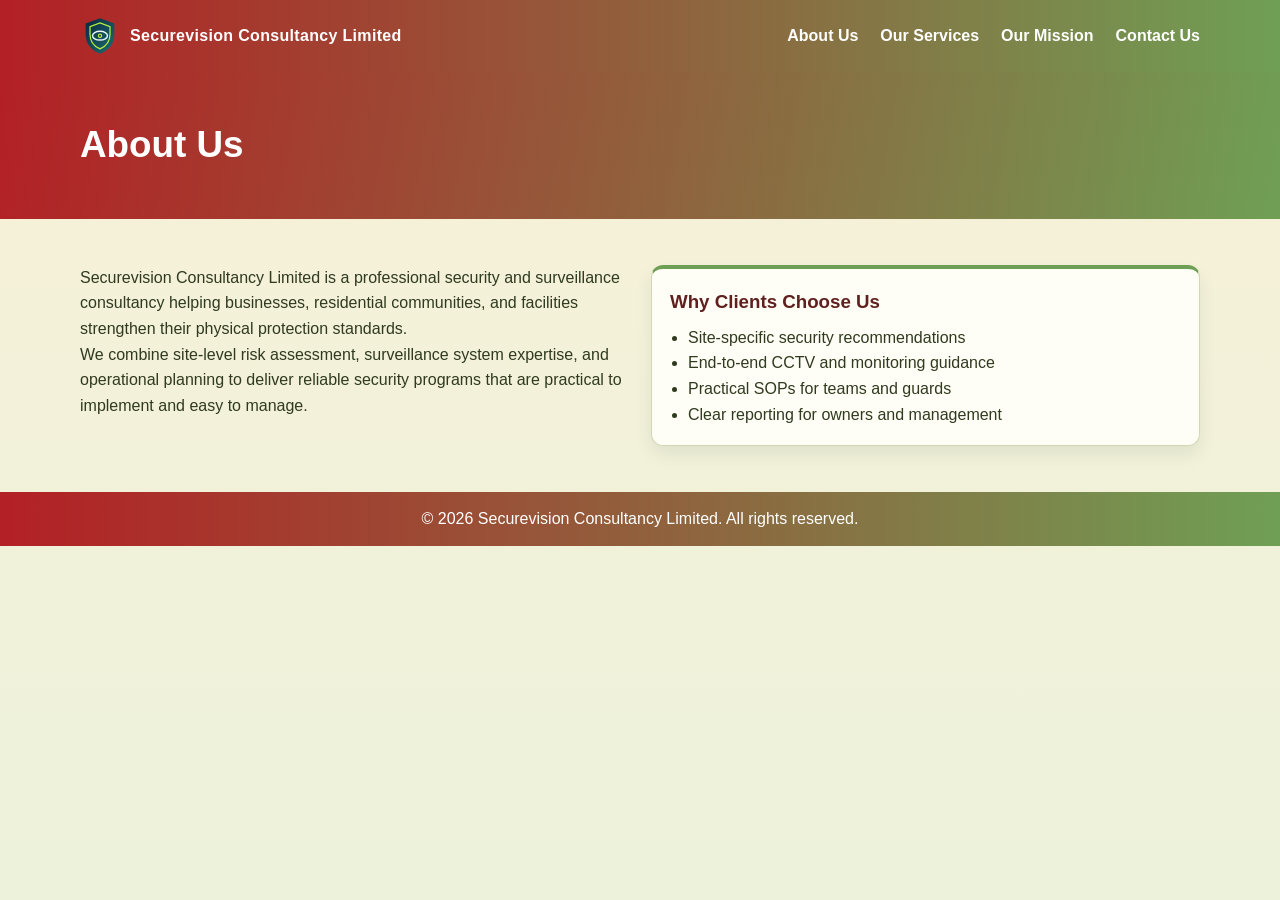
==== about.html @ 129cd583 "Force stylesheet refresh for updated palette" ====
<!DOCTYPE html>
<html lang="en">
<head>
  <meta charset="UTF-8" />
  <meta name="viewport" content="width=device-width, initial-scale=1.0" />
  <title>About Us | Securevision Consultancy Limited</title>
  <link rel="stylesheet" href="styles.css?v=20260226" />
</head>
<body>
  <nav class="navbar">
    <div class="container nav-wrap">
      <a class="brand" href="index.html">
        <img src="assets/securevision-logo.svg" alt="Securevision logo" class="brand-logo" />
        <span>Securevision Consultancy Limited</span>
      </a>
      <ul class="nav-links">
        <li><a href="about.html">About Us</a></li>
        <li><a href="services.html">Our Services</a></li>
        <li><a href="mission.html">Our Mission</a></li>
        <li><a href="contact.html">Contact Us</a></li>
      </ul>
    </div>
  </nav>

  <header class="page-header">
    <div class="container">
      <h1>About Us</h1>
    </div>
  </header>

  <main class="section">
    <div class="container grid-two">
      <div>
        <p>
          Securevision Consultancy Limited is a professional security and surveillance
          consultancy helping businesses, residential communities, and facilities
          strengthen their physical protection standards.
        </p>
        <p>
          We combine site-level risk assessment, surveillance system expertise, and
          operational planning to deliver reliable security programs that are practical
          to implement and easy to manage.
        </p>
      </div>
      <div class="panel">
        <h3>Why Clients Choose Us</h3>
        <ul>
          <li>Site-specific security recommendations</li>
          <li>End-to-end CCTV and monitoring guidance</li>
          <li>Practical SOPs for teams and guards</li>
          <li>Clear reporting for owners and management</li>
        </ul>
      </div>
    </div>
  </main>

  <footer class="footer">
    <p>&copy; 2026 Securevision Consultancy Limited. All rights reserved.</p>
  </footer>
</body>
</html>
---- styles.css ----
* {
  margin: 0;
  padding: 0;
  box-sizing: border-box;
}

:root {
  --bg: #b32025;
  --bg-soft: #6f9f54;
  --accent: #6f9f54;
  --accent-soft: #abc995;
  --accent-pop: #e8e7be;
  --text: #2f3a1f;
  --muted: #5f6f45;
  --surface: #fffef6;
  --surface-soft: #e8e7be;
}

html,
body {
  min-height: 100%;
}

body {
  font-family: "Trebuchet MS", "Segoe UI", Tahoma, sans-serif;
  color: var(--text);
  background: linear-gradient(180deg, #f7f1d7, #edf2db);
  display: flex;
  flex-direction: column;
  line-height: 1.6;
}

.container {
  width: min(1120px, 92%);
  margin: 0 auto;
}

.navbar {
  background: linear-gradient(90deg, var(--bg), var(--bg-soft));
  color: #fff;
  box-shadow: 0 6px 18px rgba(107, 26, 26, 0.24);
}

.nav-wrap {
  display: flex;
  align-items: center;
  justify-content: space-between;
  min-height: 72px;
  gap: 16px;
}

.brand {
  display: inline-flex;
  align-items: center;
  gap: 10px;
  color: #fff;
  text-decoration: none;
  font-weight: 700;
  letter-spacing: 0.02em;
}

.brand-logo {
  width: 40px;
  height: 40px;
  display: block;
}

.nav-links {
  list-style: none;
  display: flex;
  gap: 22px;
}

.nav-links a {
  color: #fff;
  text-decoration: none;
  font-weight: 600;
  border-bottom: 2px solid transparent;
  padding-bottom: 2px;
}

.nav-links a:hover {
  border-color: #e8e7be;
  color: #e8e7be;
}

.hero {
  min-height: calc(100vh - 132px);
  display: flex;
  align-items: center;
  color: #fff;
  background:
    radial-gradient(circle at 18% 20%, rgba(232, 231, 190, 0.22), transparent 34%),
    radial-gradient(circle at 80% 75%, rgba(171, 201, 149, 0.24), transparent 36%),
    repeating-linear-gradient(
      90deg,
      rgba(232, 231, 190, 0.09) 0 1px,
      transparent 1px 34px
    ),
    linear-gradient(140deg, #b32025, #6f9f54);
}

.hero-inner {
  padding: 24px 0;
}

.eyebrow {
  color: #fff9de;
  text-transform: uppercase;
  letter-spacing: 0.1em;
  font-size: 0.8rem;
}

.hero h1 {
  margin-top: 8px;
  font-size: clamp(2rem, 6vw, 4.8rem);
  line-height: 0.95;
  color: var(--accent-pop);
  max-width: 900px;
}

.subtitle {
  margin-top: 14px;
  max-width: 760px;
  color: #fff5da;
}

.btn {
  display: inline-block;
  margin-top: 20px;
  background: linear-gradient(135deg, var(--accent), #5d8748);
  color: #fffef0;
  font-weight: 700;
  text-decoration: none;
  border: none;
  border-radius: 999px;
  padding: 12px 26px;
  cursor: pointer;
  box-shadow: 0 8px 18px rgba(74, 107, 56, 0.35);
}

.btn:hover {
  filter: brightness(1.05);
}

.hero-visuals {
  margin-top: 22px;
  display: grid;
  grid-template-columns: repeat(3, minmax(0, 1fr));
  gap: 12px;
  max-width: 900px;
}

.visual-card {
  border: 1px solid rgba(232, 231, 190, 0.45);
  border-radius: 12px;
  background: rgba(120, 29, 33, 0.5);
  padding: 12px;
}

.visual-icon {
  display: block;
  color: var(--accent-pop);
  font-weight: 700;
  font-size: 0.8rem;
  letter-spacing: 0.08em;
}

.visual-card p {
  margin-top: 4px;
  color: #fffbe7;
  font-size: 0.95rem;
}

.page-header {
  background: linear-gradient(100deg, var(--bg), var(--bg-soft));
  color: #fff;
  padding: 44px 0;
}

.page-header h1 {
  font-size: clamp(1.8rem, 3vw, 2.3rem);
}

.section {
  padding: 46px 0;
}

.grid-two {
  display: grid;
  grid-template-columns: 1fr 1fr;
  gap: 22px;
}

.cards {
  display: grid;
  grid-template-columns: repeat(3, 1fr);
  gap: 18px;
}

.card,
.panel {
  background: var(--surface);
  border: 1px solid #d3d8b4;
  border-top: 4px solid var(--accent);
  border-radius: 12px;
  padding: 18px;
  box-shadow: 0 8px 18px rgba(9, 34, 60, 0.08);
}

.card h3,
.panel h3 {
  margin-bottom: 8px;
  color: #5f201f;
}

.lead {
  margin: 8px 0 26px;
  max-width: 880px;
  color: var(--muted);
}

.panel ul {
  margin-left: 18px;
}

.panel input,
.panel textarea {
  width: 100%;
  font: inherit;
  margin-top: 10px;
  padding: 11px 12px;
  border: 1px solid #c7ccab;
  border-radius: 8px;
}

.footer {
  margin-top: auto;
  background: linear-gradient(90deg, var(--bg), var(--bg-soft));
  color: #fff;
  text-align: center;
  padding: 14px;
}

.objectives {
  margin-top: 14px;
  display: grid;
  gap: 14px;
}

.objective-item {
  background: #fff;
  border: 1px solid #d3d8b4;
  border-left: 4px solid var(--accent);
  border-radius: 10px;
  padding: 14px 16px;
  box-shadow: 0 8px 18px rgba(9, 34, 60, 0.06);
}

.objective-item h3 {
  color: #5f201f;
  margin-bottom: 6px;
}

.objective-item p {
  color: var(--muted);
}

@media (max-width: 900px) {
  .nav-wrap {
    flex-direction: column;
    padding: 10px 0;
  }

  .nav-links {
    flex-wrap: wrap;
    justify-content: center;
    gap: 14px;
  }

  .grid-two {
    grid-template-columns: 1fr;
  }

  .cards {
    grid-template-columns: 1fr;
  }

  .hero-visuals {
    grid-template-columns: 1fr;
  }

  .brand-logo {
    width: 34px;
    height: 34px;
  }
}
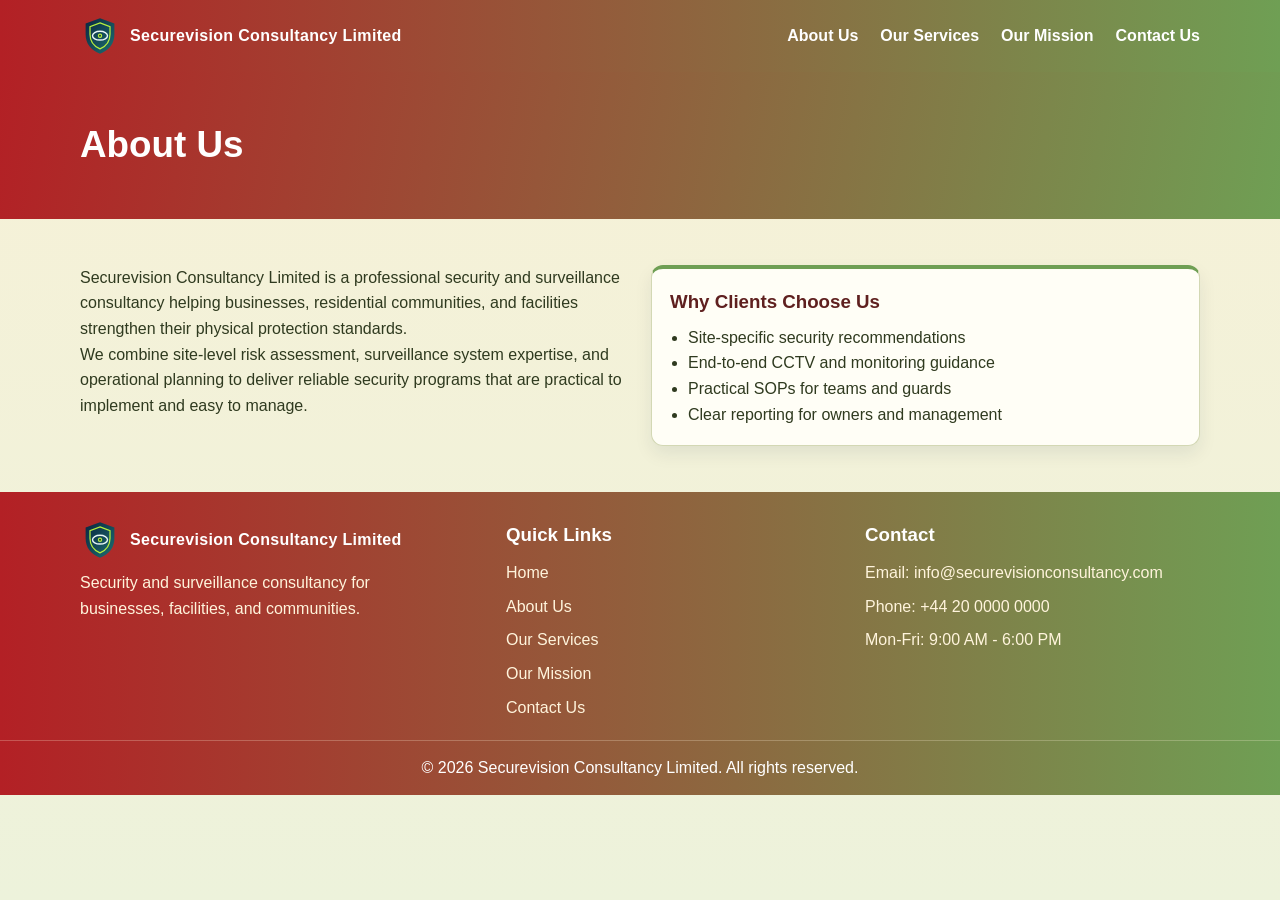
==== commit 6592692c: "Add homepage visuals and full multi-column footer across site" ====
--- a/about.html
+++ b/about.html
@@ -54,8 +54,37 @@
     </div>
   </main>
 
-  <footer class="footer">
-    <p>&copy; 2026 Securevision Consultancy Limited. All rights reserved.</p>
+  <footer class="site-footer">
+    <div class="container footer-grid">
+      <div>
+        <a class="brand footer-brand" href="index.html">
+          <img src="assets/securevision-logo.svg" alt="Securevision logo" class="brand-logo" />
+          <span>Securevision Consultancy Limited</span>
+        </a>
+        <p class="footer-text">Security and surveillance consultancy for businesses, facilities, and communities.</p>
+      </div>
+      <div>
+        <h3>Quick Links</h3>
+        <ul class="footer-links">
+          <li><a href="index.html">Home</a></li>
+          <li><a href="about.html">About Us</a></li>
+          <li><a href="services.html">Our Services</a></li>
+          <li><a href="mission.html">Our Mission</a></li>
+          <li><a href="contact.html">Contact Us</a></li>
+        </ul>
+      </div>
+      <div>
+        <h3>Contact</h3>
+        <ul class="footer-contact">
+          <li>Email: info@securevisionconsultancy.com</li>
+          <li>Phone: +44 20 0000 0000</li>
+          <li>Mon-Fri: 9:00 AM - 6:00 PM</li>
+        </ul>
+      </div>
+    </div>
+    <div class="footer-bottom">
+      <p>&copy; 2026 Securevision Consultancy Limited. All rights reserved.</p>
+    </div>
   </footer>
 </body>
 </html>
--- a/styles.css
+++ b/styles.css
@@ -186,6 +186,55 @@
   padding: 46px 0;
 }
 
+.section-soft {
+  background: linear-gradient(180deg, rgba(232, 231, 190, 0.4), rgba(255, 254, 246, 0.85));
+}
+
+.section-head {
+  margin-bottom: 22px;
+}
+
+.section-head p {
+  color: var(--muted);
+}
+
+.section-visual {
+  background: #fff9e3;
+}
+
+.visual-layout {
+  display: grid;
+  grid-template-columns: 1fr 1fr;
+  gap: 22px;
+  align-items: center;
+}
+
+.bullet-list {
+  margin-top: 10px;
+  margin-left: 20px;
+  color: var(--muted);
+}
+
+.visual-image {
+  width: 100%;
+  border-radius: 12px;
+  border: 1px solid #d3d8b4;
+  box-shadow: 0 12px 26px rgba(84, 32, 32, 0.15);
+}
+
+.cta-strip {
+  background: linear-gradient(120deg, #b32025, #6f9f54);
+  color: #fff;
+  padding: 40px 0;
+}
+
+.cta-inner {
+  display: flex;
+  align-items: center;
+  justify-content: space-between;
+  gap: 16px;
+}
+
 .grid-two {
   display: grid;
   grid-template-columns: 1fr 1fr;
@@ -234,12 +283,59 @@
   border-radius: 8px;
 }
 
-.footer {
+.footer,
+.site-footer {
   margin-top: auto;
   background: linear-gradient(90deg, var(--bg), var(--bg-soft));
   color: #fff;
+}
+
+.site-footer {
+  padding-top: 28px;
+}
+
+.footer-grid {
+  display: grid;
+  grid-template-columns: 1.2fr 1fr 1fr;
+  gap: 24px;
+}
+
+.footer-brand {
+  margin-bottom: 10px;
+}
+
+.footer-text {
+  color: #fff4dc;
+  max-width: 360px;
+}
+
+.site-footer h3 {
+  margin-bottom: 10px;
+}
+
+.footer-links,
+.footer-contact {
+  list-style: none;
+  display: grid;
+  gap: 8px;
+  color: #fff4dc;
+}
+
+.footer-links a {
+  color: #fff4dc;
+  text-decoration: none;
+}
+
+.footer-links a:hover {
+  color: #ffffff;
+  text-decoration: underline;
+}
+
+.footer-bottom {
+  border-top: 1px solid rgba(255, 244, 220, 0.25);
+  margin-top: 20px;
+  padding: 14px 0;
   text-align: center;
-  padding: 14px;
 }
 
 .objectives {
@@ -286,7 +382,20 @@
     grid-template-columns: 1fr;
   }
 
+  .visual-layout {
+    grid-template-columns: 1fr;
+  }
+
   .hero-visuals {
+    grid-template-columns: 1fr;
+  }
+
+  .cta-inner {
+    flex-direction: column;
+    align-items: flex-start;
+  }
+
+  .footer-grid {
     grid-template-columns: 1fr;
   }
 
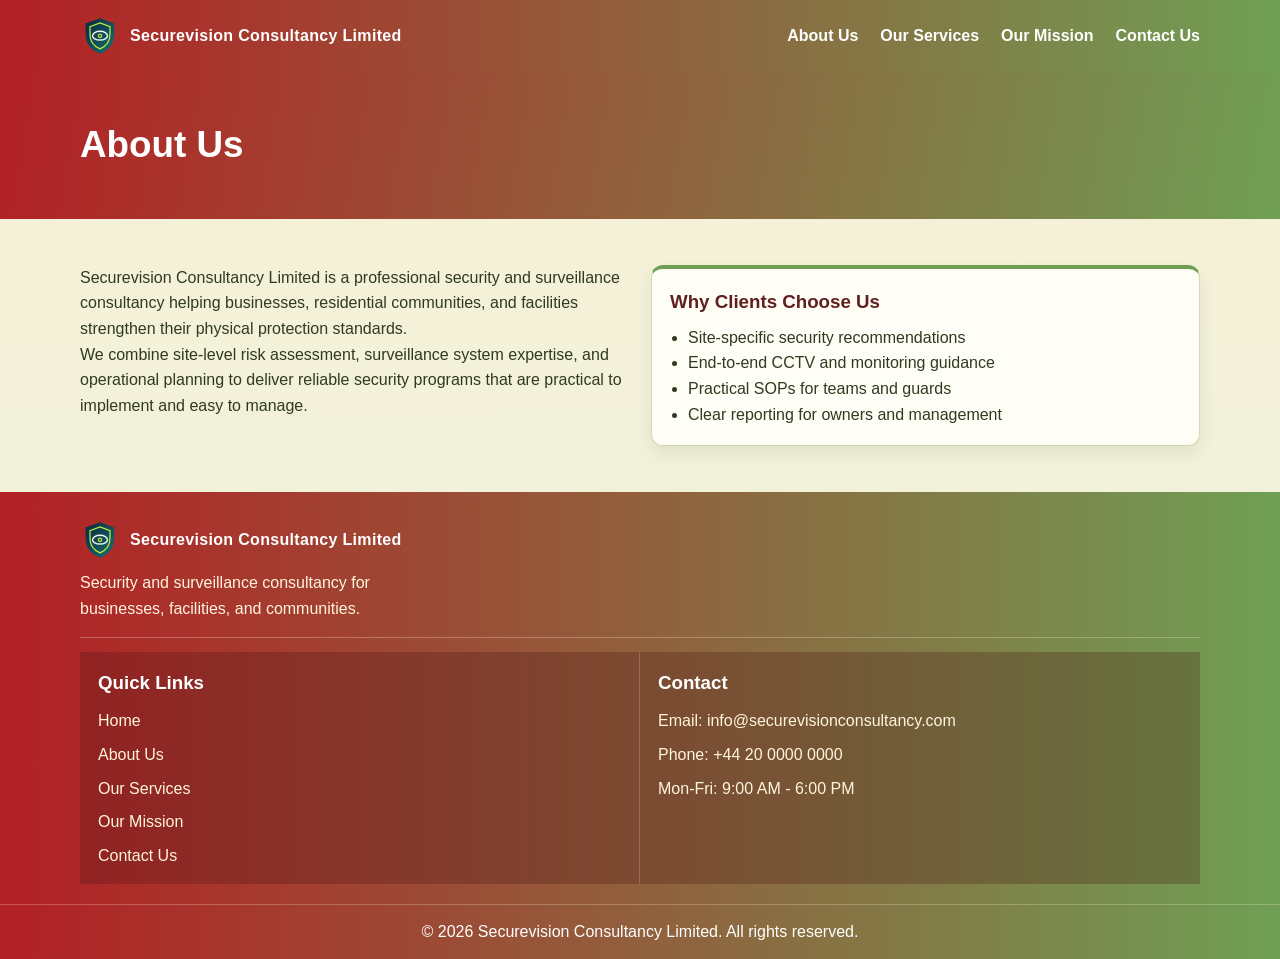
==== commit 05cb74bb: "Refine footer: separate bottom banner with side-by-side quick links and contact" ====
--- a/about.html
+++ b/about.html
@@ -4,7 +4,7 @@
   <meta charset="UTF-8" />
   <meta name="viewport" content="width=device-width, initial-scale=1.0" />
   <title>About Us | Securevision Consultancy Limited</title>
-  <link rel="stylesheet" href="styles.css?v=20260226" />
+  <link rel="stylesheet" href="styles.css?v=20260227" />
 </head>
 <body>
   <nav class="navbar">
--- a/styles.css
+++ b/styles.css
@@ -296,8 +296,26 @@
 
 .footer-grid {
   display: grid;
-  grid-template-columns: 1.2fr 1fr 1fr;
-  gap: 24px;
+  grid-template-columns: 1fr 1fr;
+  gap: 0;
+}
+
+.footer-grid > div:first-child {
+  grid-column: 1 / -1;
+  padding: 0 0 16px;
+  margin-bottom: 14px;
+  border-bottom: 1px solid rgba(255, 244, 220, 0.28);
+}
+
+.footer-grid > div:nth-child(2),
+.footer-grid > div:nth-child(3) {
+  background: rgba(70, 20, 20, 0.28);
+  padding: 16px 18px;
+  min-height: 170px;
+}
+
+.footer-grid > div:nth-child(2) {
+  border-right: 1px solid rgba(255, 244, 220, 0.2);
 }
 
 .footer-brand {
@@ -399,6 +417,20 @@
     grid-template-columns: 1fr;
   }
 
+  .footer-grid > div:first-child {
+    grid-column: auto;
+  }
+
+  .footer-grid > div:nth-child(2),
+  .footer-grid > div:nth-child(3) {
+    min-height: auto;
+  }
+
+  .footer-grid > div:nth-child(2) {
+    border-right: none;
+    border-bottom: 1px solid rgba(255, 244, 220, 0.2);
+  }
+
   .brand-logo {
     width: 34px;
     height: 34px;
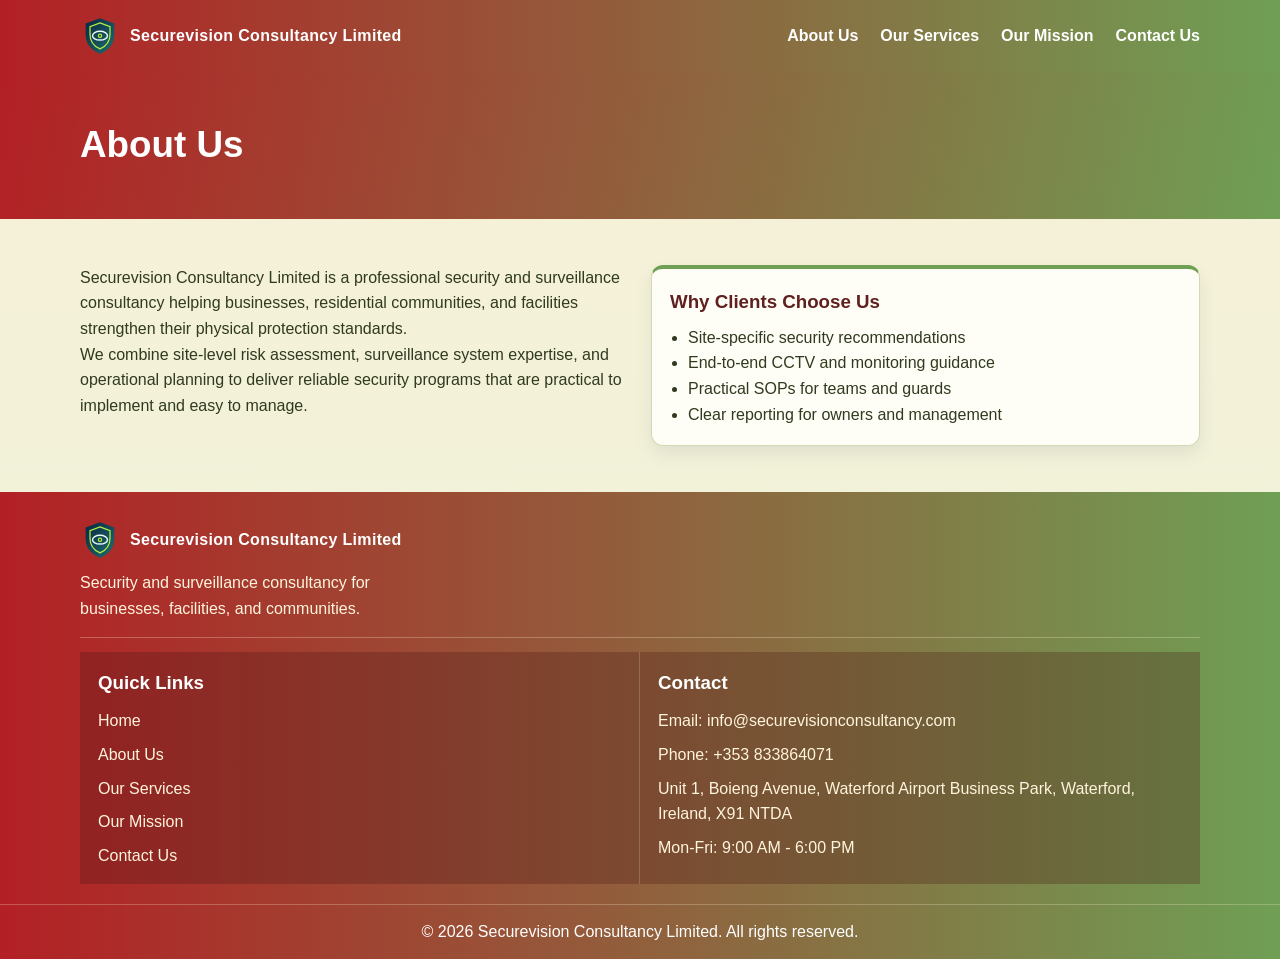
==== commit 5b718134: "Add Waterford office address, phone, and embedded map; sync footer contact details" ====
--- a/about.html
+++ b/about.html
@@ -77,7 +77,8 @@
         <h3>Contact</h3>
         <ul class="footer-contact">
           <li>Email: info@securevisionconsultancy.com</li>
-          <li>Phone: +44 20 0000 0000</li>
+          <li>Phone: +353 833864071</li>
+          <li>Unit 1, Boieng Avenue, Waterford Airport Business Park, Waterford, Ireland, X91 NTDA</li>
           <li>Mon-Fri: 9:00 AM - 6:00 PM</li>
         </ul>
       </div>
--- a/styles.css
+++ b/styles.css
@@ -263,6 +263,15 @@
   color: #5f201f;
 }
 
+.service-image {
+  width: 100%;
+  height: 170px;
+  object-fit: cover;
+  border-radius: 8px;
+  border: 1px solid #d3d8b4;
+  margin-bottom: 12px;
+}
+
 .lead {
   margin: 8px 0 26px;
   max-width: 880px;
@@ -283,6 +292,14 @@
   border-radius: 8px;
 }
 
+.map-embed {
+  width: 100%;
+  height: 240px;
+  border: 1px solid #c7ccab;
+  border-radius: 8px;
+  margin: 12px 0;
+}
+
 .footer,
 .site-footer {
   margin-top: auto;
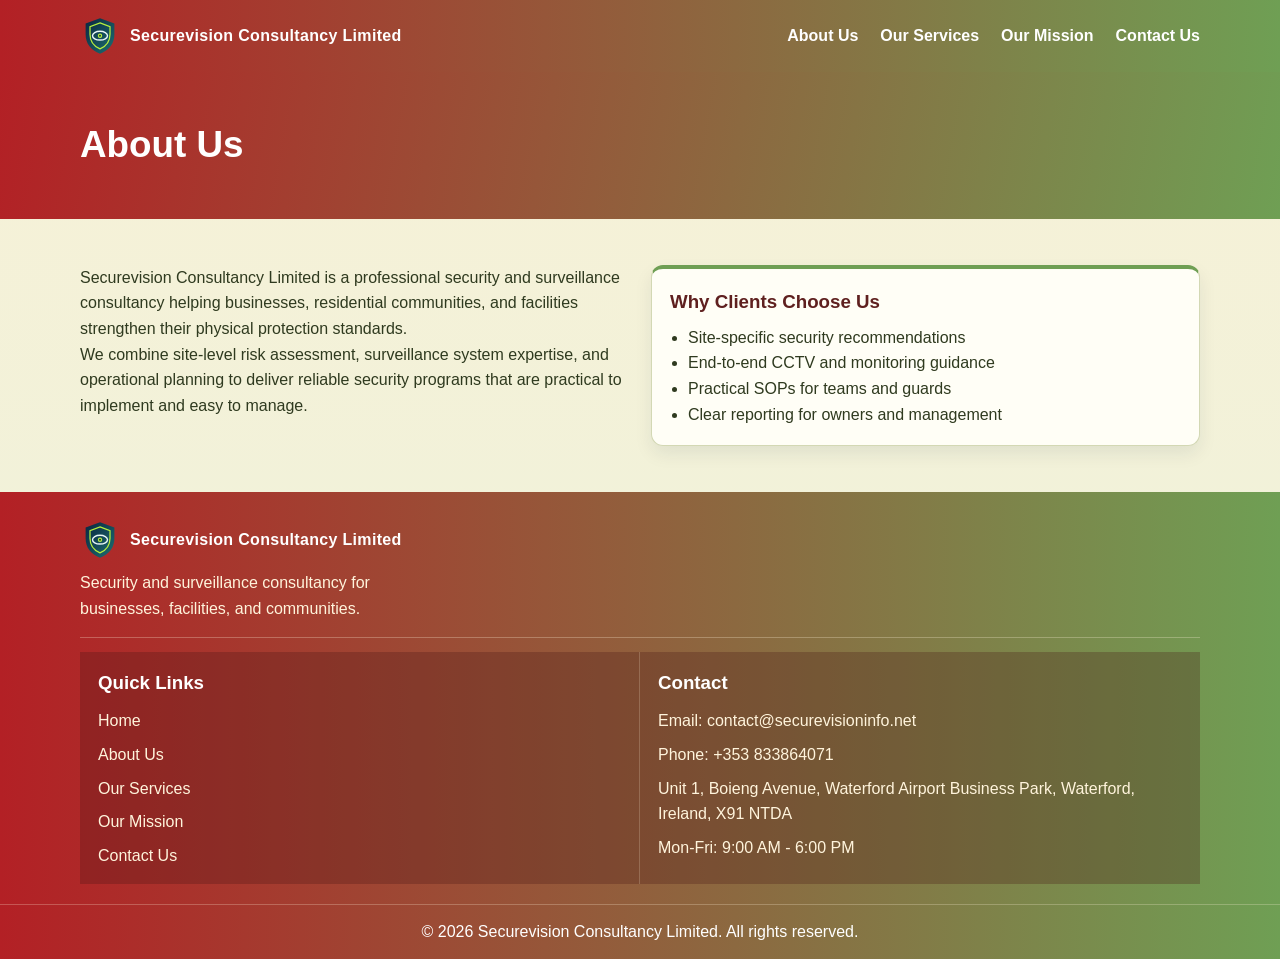
==== commit 1d1b941d: "Update site contact email to contact@securevisioninfo.net" ====
--- a/about.html
+++ b/about.html
@@ -76,7 +76,7 @@
       <div>
         <h3>Contact</h3>
         <ul class="footer-contact">
-          <li>Email: info@securevisionconsultancy.com</li>
+          <li>Email: contact@securevisioninfo.net</li>
           <li>Phone: +353 833864071</li>
           <li>Unit 1, Boieng Avenue, Waterford Airport Business Park, Waterford, Ireland, X91 NTDA</li>
           <li>Mon-Fri: 9:00 AM - 6:00 PM</li>
--- a/styles.css
+++ b/styles.css
@@ -158,6 +158,15 @@
   padding: 12px;
 }
 
+.visual-thumb {
+  width: 100%;
+  height: 74px;
+  object-fit: cover;
+  border-radius: 8px;
+  border: 1px solid rgba(232, 231, 190, 0.35);
+  margin-bottom: 8px;
+}
+
 .visual-icon {
   display: block;
   color: var(--accent-pop);
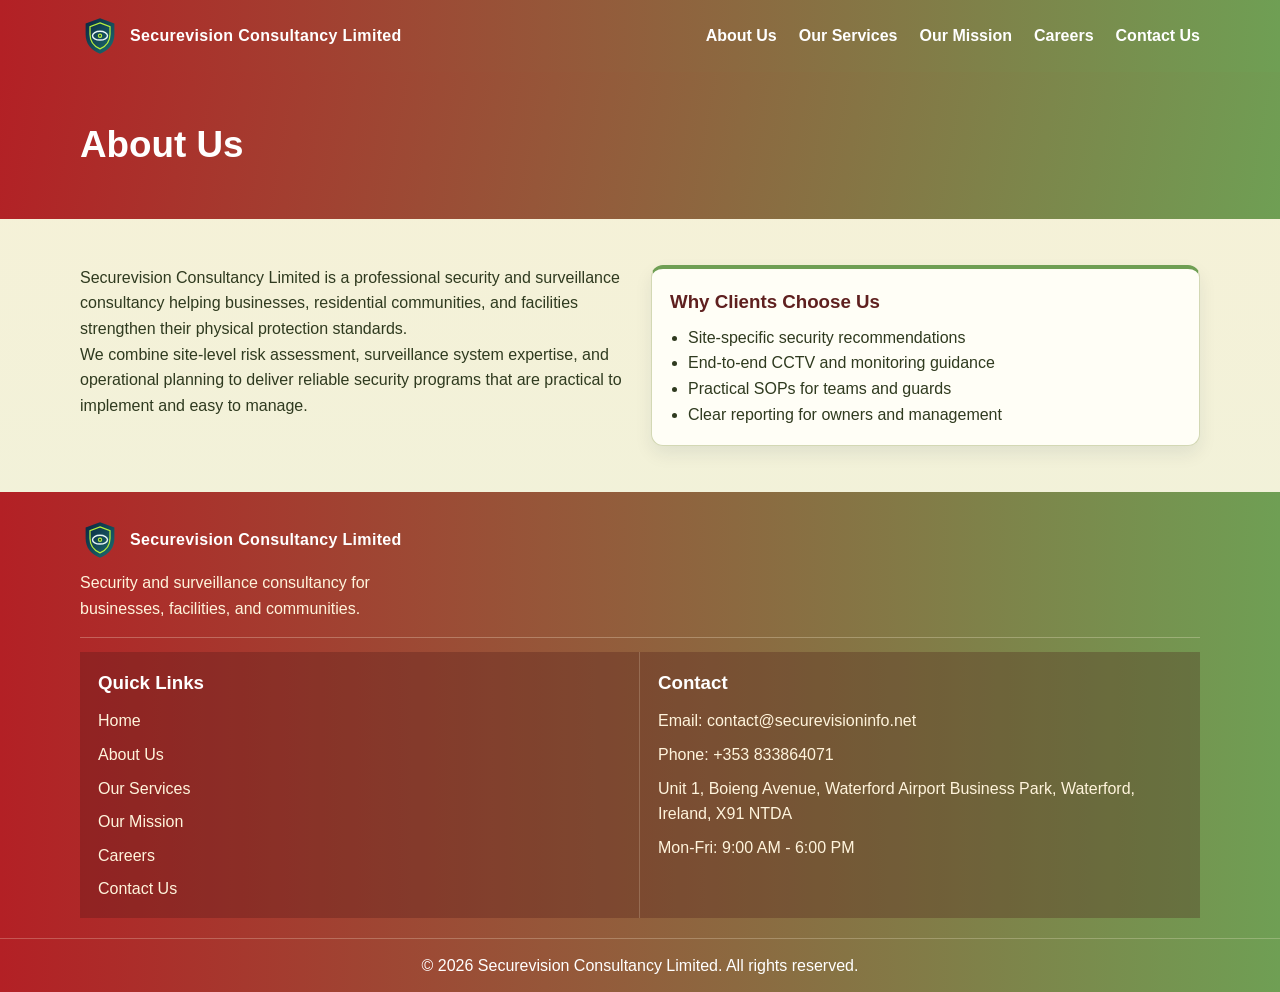
==== commit 9cd4b700: "Add careers page and site-wide careers navigation" ====
--- a/about.html
+++ b/about.html
@@ -4,7 +4,7 @@
   <meta charset="UTF-8" />
   <meta name="viewport" content="width=device-width, initial-scale=1.0" />
   <title>About Us | Securevision Consultancy Limited</title>
-  <link rel="stylesheet" href="styles.css?v=20260227" />
+  <link rel="stylesheet" href="styles.css?v=20260305" />
 </head>
 <body>
   <nav class="navbar">
@@ -17,6 +17,7 @@
         <li><a href="about.html">About Us</a></li>
         <li><a href="services.html">Our Services</a></li>
         <li><a href="mission.html">Our Mission</a></li>
+        <li><a href="careers.html">Careers</a></li>
         <li><a href="contact.html">Contact Us</a></li>
       </ul>
     </div>
@@ -70,6 +71,7 @@
           <li><a href="about.html">About Us</a></li>
           <li><a href="services.html">Our Services</a></li>
           <li><a href="mission.html">Our Mission</a></li>
+          <li><a href="careers.html">Careers</a></li>
           <li><a href="contact.html">Contact Us</a></li>
         </ul>
       </div>
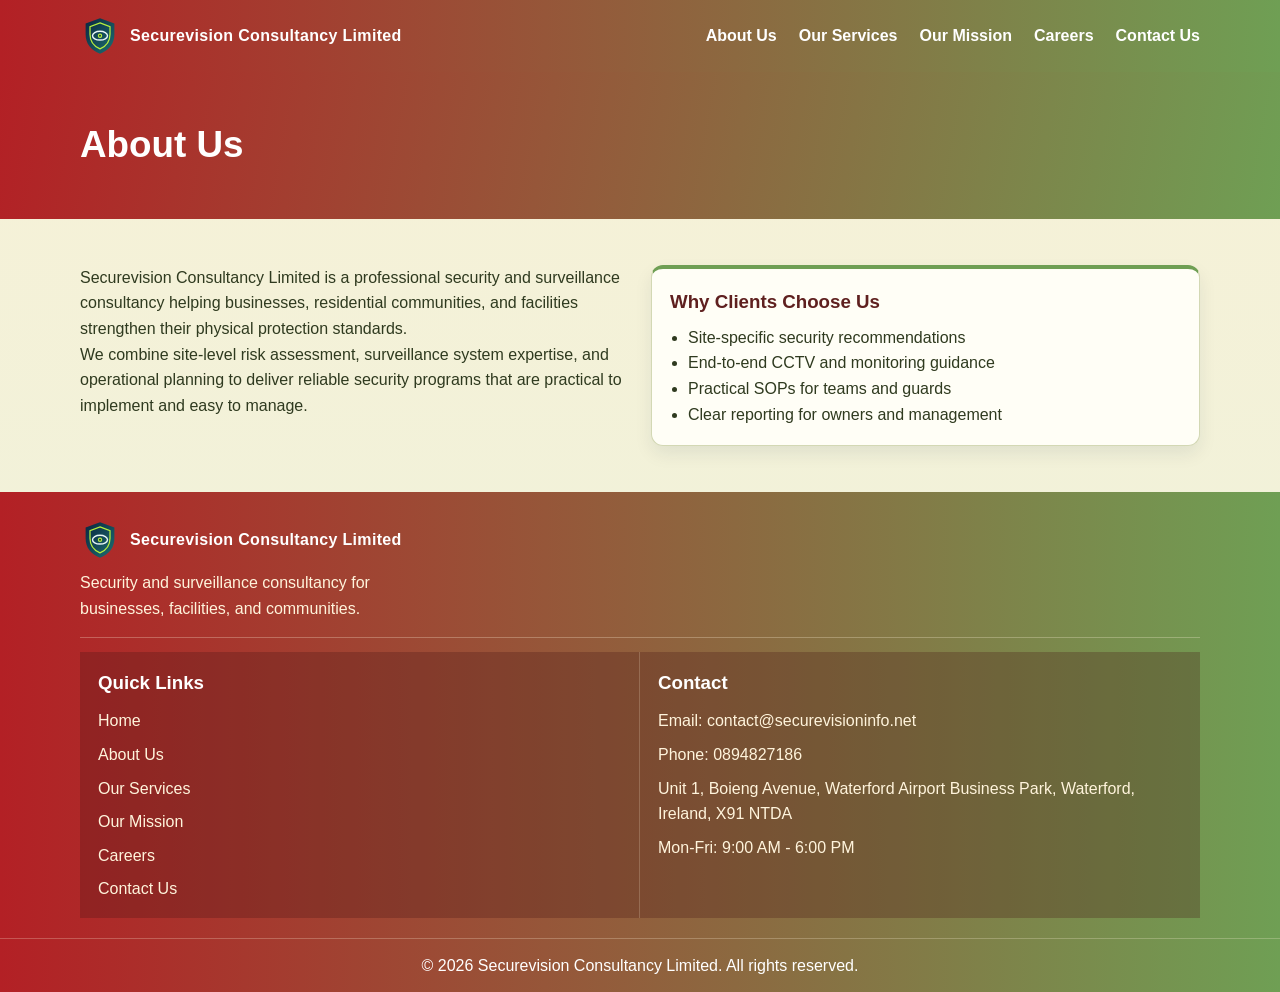
==== commit 0c5917f7: "Update phone number to 0894827186" ====
--- a/about.html
+++ b/about.html
@@ -79,7 +79,7 @@
         <h3>Contact</h3>
         <ul class="footer-contact">
           <li>Email: contact@securevisioninfo.net</li>
-          <li>Phone: +353 833864071</li>
+          <li>Phone: 0894827186</li>
           <li>Unit 1, Boieng Avenue, Waterford Airport Business Park, Waterford, Ireland, X91 NTDA</li>
           <li>Mon-Fri: 9:00 AM - 6:00 PM</li>
         </ul>
@@ -91,3 +91,4 @@
   </footer>
 </body>
 </html>
+
--- a/styles.css
+++ b/styles.css
@@ -406,6 +406,114 @@
   color: var(--muted);
 }
 
+.job-list {
+  display: grid;
+  gap: 16px;
+}
+
+.job-card {
+  display: flex;
+  align-items: flex-start;
+  justify-content: space-between;
+  gap: 16px;
+  background: #fff;
+  border: 1px solid #d3d8b4;
+  border-left: 4px solid var(--accent);
+  border-radius: 10px;
+  padding: 16px;
+  box-shadow: 0 8px 18px rgba(9, 34, 60, 0.08);
+}
+
+.job-main {
+  flex: 1;
+}
+
+.job-action {
+  flex: 0 0 auto;
+  padding-top: 6px;
+}
+
+.job-meta {
+  color: #7b2826;
+  font-weight: 700;
+  font-size: 0.92rem;
+  margin-bottom: 8px;
+}
+
+.job-btn {
+  margin-top: 0;
+  font-size: 1rem;
+  padding: 10px 18px;
+}
+
+.job-detail-page {
+  background: #fffef6;
+  border: 1px solid #d3d8b4;
+  border-left: 4px solid var(--accent);
+  border-radius: 12px;
+  padding: 20px;
+  box-shadow: 0 8px 18px rgba(9, 34, 60, 0.08);
+}
+
+.job-detail-head {
+  display: flex;
+  align-items: center;
+  justify-content: space-between;
+  gap: 12px;
+  margin-bottom: 12px;
+}
+
+.job-detail-page h2 {
+  margin-top: 14px;
+  margin-bottom: 8px;
+  color: #5f201f;
+}
+
+.job-points {
+  margin-left: 20px;
+  display: grid;
+  gap: 8px;
+  color: var(--muted);
+}
+
+.job-apply-form {
+  background: #fffef6;
+  border: 1px solid #d3d8b4;
+  border-top: 4px solid var(--accent);
+  border-radius: 12px;
+  padding: 20px;
+  box-shadow: 0 8px 18px rgba(9, 34, 60, 0.08);
+  display: grid;
+  gap: 14px;
+}
+
+.job-apply-form label {
+  display: block;
+  margin-bottom: 6px;
+  color: #5f201f;
+  font-weight: 700;
+}
+
+.job-apply-form input,
+.job-apply-form textarea {
+  width: 100%;
+  font: inherit;
+  padding: 11px 12px;
+  border: 1px solid #c7ccab;
+  border-radius: 8px;
+}
+
+.job-apply-form input:focus,
+.job-apply-form textarea:focus {
+  outline: none;
+  border-color: var(--accent);
+  box-shadow: 0 0 0 3px rgba(111, 159, 84, 0.2);
+}
+
+.apply-submit-btn {
+  margin-top: 6px;
+}
+
 @media (max-width: 900px) {
   .nav-wrap {
     flex-direction: column;
@@ -434,6 +542,25 @@
     grid-template-columns: 1fr;
   }
 
+  .job-card {
+    flex-direction: column;
+  }
+
+  .job-action {
+    width: 100%;
+    padding-top: 0;
+  }
+
+  .job-action .job-btn {
+    width: 100%;
+    text-align: center;
+  }
+
+  .job-detail-head {
+    flex-direction: column;
+    align-items: flex-start;
+  }
+
   .cta-inner {
     flex-direction: column;
     align-items: flex-start;
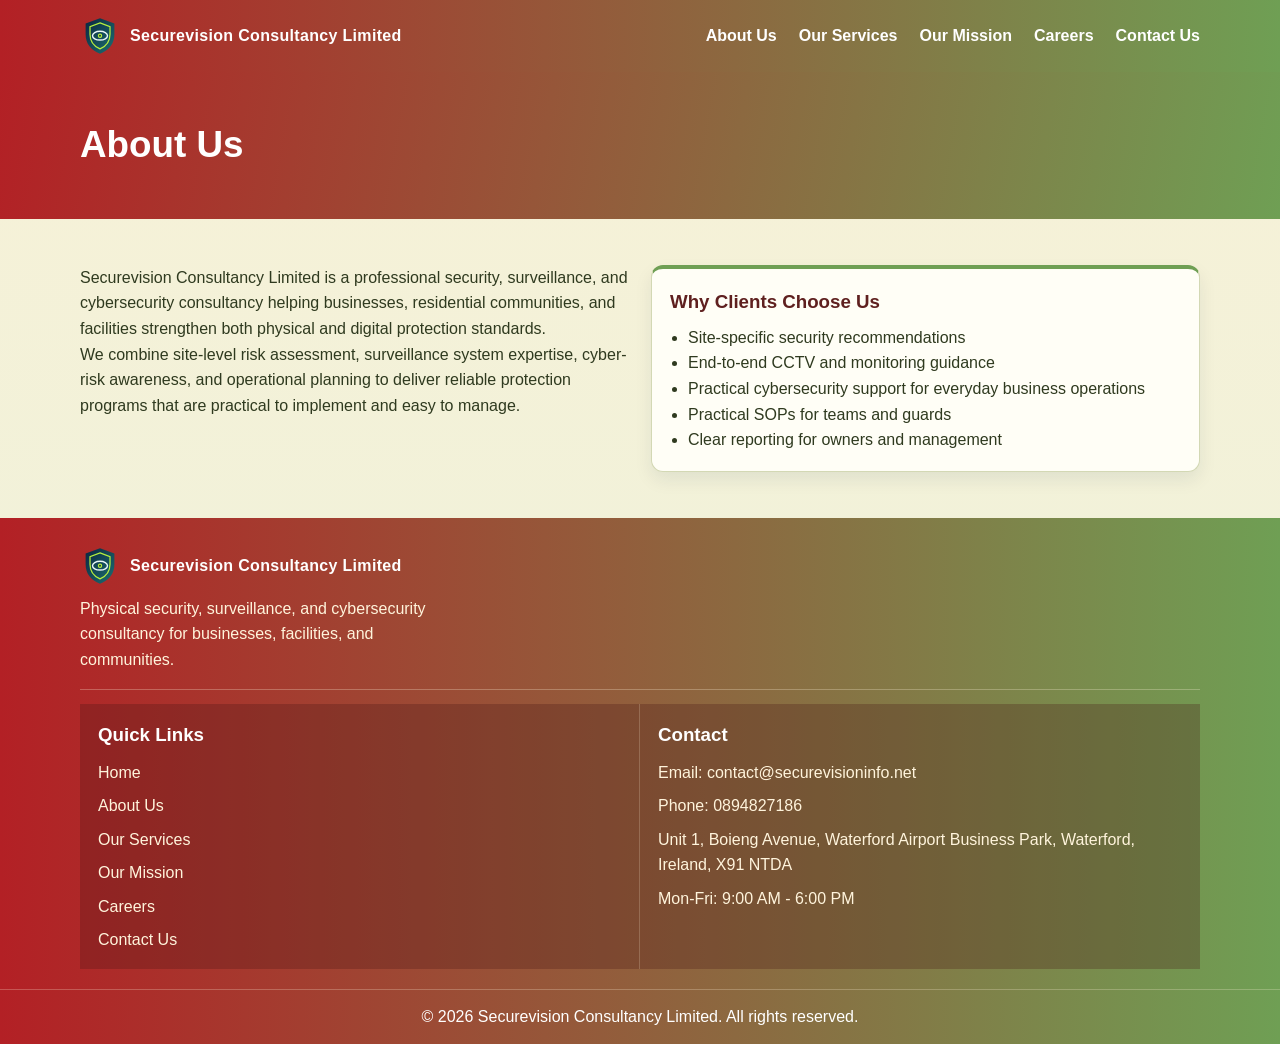
==== commit a2df82cf: "Expand Securevision messaging to include cybersecurity" ====
--- a/about.html
+++ b/about.html
@@ -33,14 +33,14 @@
     <div class="container grid-two">
       <div>
         <p>
-          Securevision Consultancy Limited is a professional security and surveillance
-          consultancy helping businesses, residential communities, and facilities
-          strengthen their physical protection standards.
+          Securevision Consultancy Limited is a professional security, surveillance,
+          and cybersecurity consultancy helping businesses, residential communities,
+          and facilities strengthen both physical and digital protection standards.
         </p>
         <p>
-          We combine site-level risk assessment, surveillance system expertise, and
-          operational planning to deliver reliable security programs that are practical
-          to implement and easy to manage.
+          We combine site-level risk assessment, surveillance system expertise, cyber-risk
+          awareness, and operational planning to deliver reliable protection programs that
+          are practical to implement and easy to manage.
         </p>
       </div>
       <div class="panel">
@@ -48,6 +48,7 @@
         <ul>
           <li>Site-specific security recommendations</li>
           <li>End-to-end CCTV and monitoring guidance</li>
+          <li>Practical cybersecurity support for everyday business operations</li>
           <li>Practical SOPs for teams and guards</li>
           <li>Clear reporting for owners and management</li>
         </ul>
@@ -62,7 +63,7 @@
           <img src="assets/securevision-logo.svg" alt="Securevision logo" class="brand-logo" />
           <span>Securevision Consultancy Limited</span>
         </a>
-        <p class="footer-text">Security and surveillance consultancy for businesses, facilities, and communities.</p>
+        <p class="footer-text">Physical security, surveillance, and cybersecurity consultancy for businesses, facilities, and communities.</p>
       </div>
       <div>
         <h3>Quick Links</h3>
